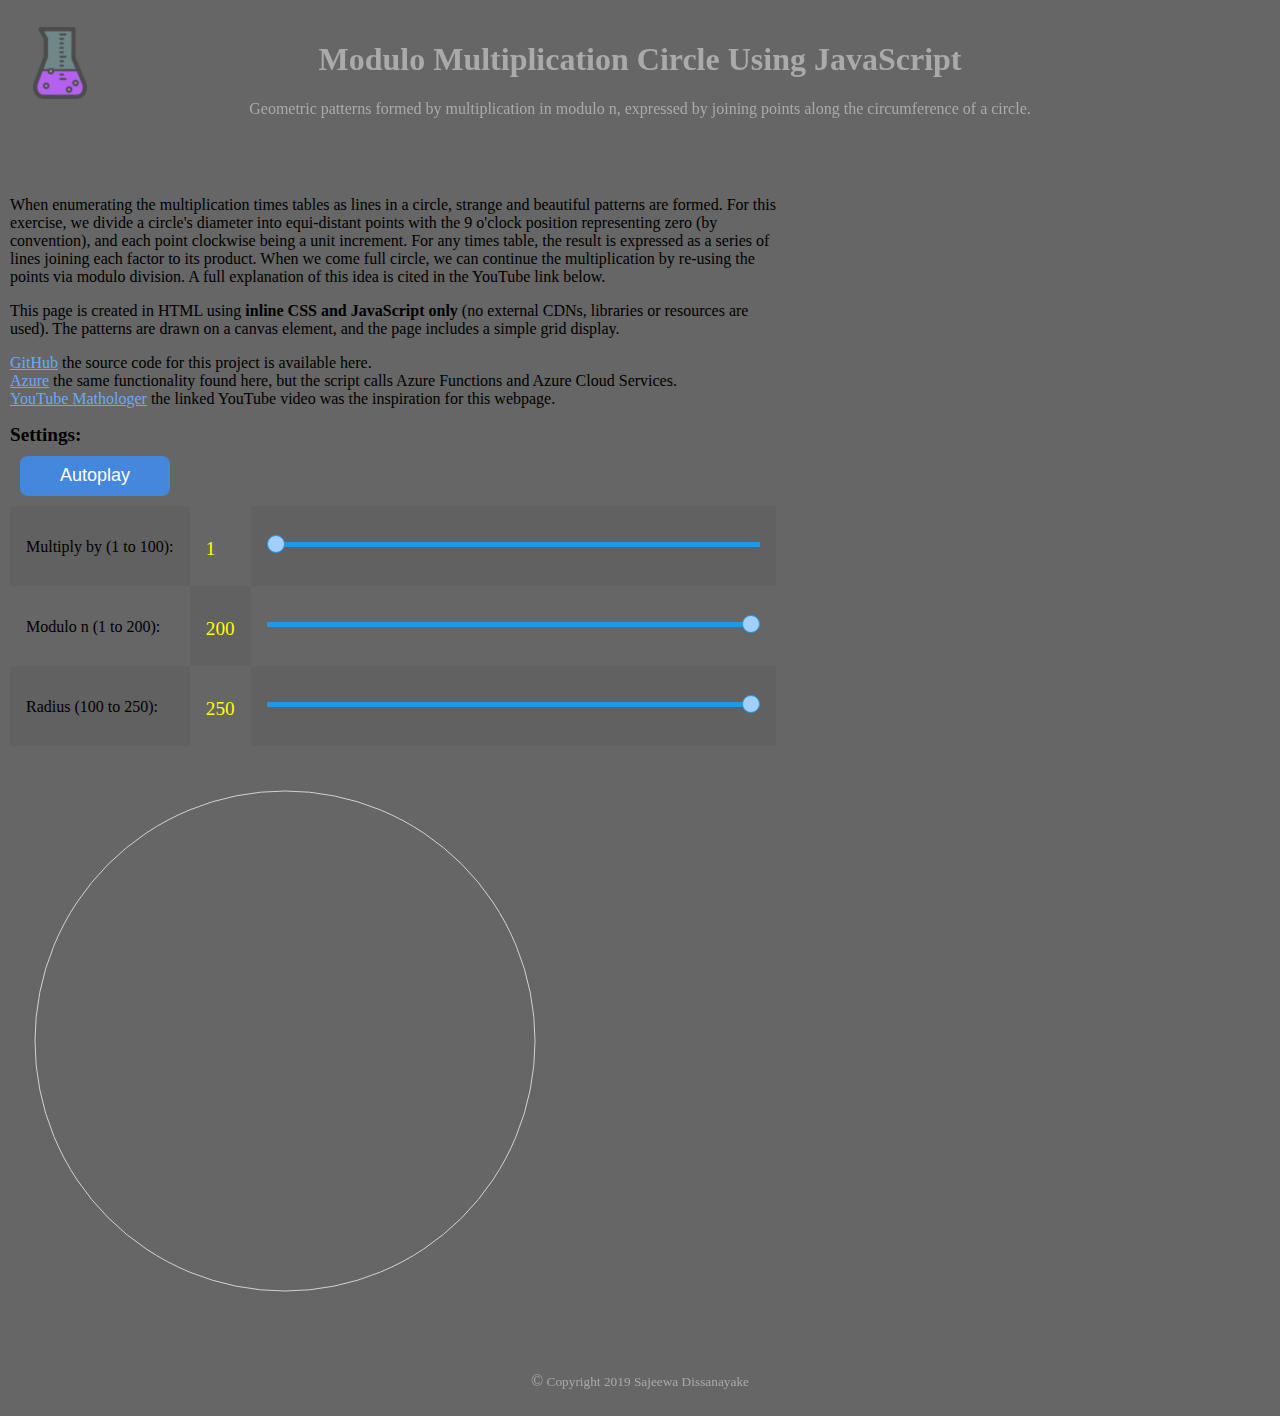
==== index.html @ 81cdbbca "working save" ====
﻿<!DOCTYPE html>
<html lang="en">
<head>
    <title>Modulo Multiplication Circle JS</title>
    <meta charset="utf-8">
    <meta name="viewport" content="width=device-width, initial-scale=1">
    <link rel="icon" href="favicon.ico" type="image/x-icon" />
    <link rel="shortcut icon" href="favicon.ico" type="image/x-icon" />

    <style>
        * {
            box-sizing:border-box;
        }

        body {
            margin: 0;
            background-color: #666666;
            background-image: url('logo.png');
            background-repeat: no-repeat;
            background-position: 2% 2%;
            background-size: auto auto;
        }

        .header {
            padding: 20px;
            text-align: center;
            color: #aaaaaa;
            width:100%;
        }

        .footer {
            padding: 10px;
            text-align: center;
            color: #aaaaaa;
            width:100%;
        }

        /* column styles */
        .column {
            float: left;
        }
            /* Left and right column */
            .column.side {
                width: 9%;
            }

            /* Middle columns */
            .column.middleleft {
                width: 48%;
                padding: 10px;
                max-width:800px;
                min-width:800px;
            }
            .column.middleright {
                width: 34%;
                padding: 10px;
                max-width: 550px;
            }

        /* Clear floats after the columns */
        .row:after {
            content: "";
            display: table;
            clear: both;
        }

        /* Responsive layout - makes the columns stack on top of each other instead of next to each other */
        @media screen and (max-width: 1600px) {
            .column.side, .column.middleleft, .column.middleright {
                width: 100%;
            }
        }

        /*remove background for small screens */
        @media screen and (max-width: 600px) {
            body{
                    background-image: url('');
            }
        }

        #controlgrid {
            display: grid;
            grid-template-columns: 5fr 1fr 15fr;
            grid-auto-rows: 80px;
            max-width: 800px;
        }

            #controlgrid > div { /*style for direct child div elements */
                background: #666666;
                padding: 1em;
            }

                #controlgrid > div:nth-child(odd) { /*every odd div will be darker */
                    background: #616161;
                    padding: 1em;
                }

        .blueButton {
            height: 40px;
            width: 150px;
            border-style: none;
            border-radius: 8px;
            background-color: #4488DD;
            color: white;
        }

            .blueButton:hover {
                background-color: #5599FF;
            }

            .blueButton:active {
                background-color: #77BBFF;
            }

        #toggleBut {
            font-size: large;
        }

        #testBut {
            height: 30px;
            width: 120px;
            margin: 10px;
        }

        .slidecontainer, .radiogroupcontainer {
            width: 550px;
            max-width: 525px;
            justify-content: flex-start;
        }

        .buttoncontainer, .radiocontainer {
            padding: 10px;
            padding-bottom: 10px;
            justify-content: flex-start;
        }

        .spanOutput {
            font-size: larger;
            color: yellow;
        }

        input[type=range] {
            height: 25px;
            -webkit-appearance: none;
            margin: 10px 0;
            width: 100%;
        }

            input[type=range]:focus {
                outline: none;
            }

            input[type=range]::-webkit-slider-runnable-track {
                width: 100%;
                height: 5px;
                cursor: pointer;
                box-shadow: 0px 0px 0px #000000;
                background: #2497E3;
                border-radius: 1px;
                border: 0px solid #000000;
            }

            input[type=range]::-webkit-slider-thumb {
                box-shadow: 0px 0px 0px #000000;
                border: 1px solid #2497E3;
                height: 18px;
                width: 18px;
                border-radius: 25px;
                background: #A1D0FF;
                cursor: pointer;
                -webkit-appearance: none;
                margin-top: -7px;
            }

            input[type=range]:focus::-webkit-slider-runnable-track {
                background: #2497E3;
            }

            input[type=range]::-ms-track {
                width: 100%;
                height: 5px;
                cursor: pointer;
                background: transparent;
                border-color: transparent;
                color: transparent;
            }

            input[type=range]::-ms-fill-lower {
                background: #2497E3;
                border: 0px solid #000000;
                border-radius: 2px;
                box-shadow: 0px 0px 0px #000000;
            }

            input[type=range]::-ms-fill-upper {
                background: #2497E3;
                border: 0px solid #000000;
                border-radius: 2px;
                box-shadow: 0px 0px 0px #000000;
            }

            input[type=range]::-ms-thumb {
                margin-top: 1px;
                box-shadow: 0px 0px 0px #000000;
                border: 1px solid #2497E3;
                height: 18px;
                width: 18px;
                border-radius: 25px;
                background: #A1D0FF;
                cursor: pointer;
            }

            input[type=range]:focus::-ms-fill-lower {
                background: #2497E3;
            }

            input[type=range]:focus::-ms-fill-upper {
                background: #2497E3;
            }

        .slider {
            background-color:inherit;
        }

        /* The radio button container */
        .radiocontainer {
            display: inline-block;
            position: relative;
            padding-left: 30px;
            padding-right: 30px;
            /*margin-bottom: 12px;*/
            cursor: pointer;
            font-size: 14px;
            -webkit-user-select: none;
            -moz-user-select: none;
            -ms-user-select: none;
            user-select: none;
        }

            /* Hide the browser's default radio button */
            .radiocontainer input {
                position: absolute;
                opacity: 0;
                cursor: pointer;
            }

        /* Create a custom radio button */
        .checkmark {
            position: absolute;
            top: 10px;
            left: 0;
            height: 25px;
            width: 25px;
            background-color: #585858;
            border-radius: 50%;
        }

        /* On mouse-over, add a lighter grey background color */
        .radiocontainer:hover input ~ .checkmark {
            background-color: #707070;
        }

        /* When the radio button is checked, add a blue background */
        .radiocontainer input:checked ~ .checkmark {
            background-color: #4488DD;
        }

        /* Create the indicator (the dot/circle - hidden when not checked) */
        .checkmark:after {
            content: "";
            position: absolute;
            display: none;
        }

        /* Show the indicator (dot/circle) when checked */
        .radiocontainer input:checked ~ .checkmark:after {
            display: block;
        }

        /* Style the indicator (dot/circle) */
        .radiocontainer .checkmark:after {
            top: 9px;
            left: 9px;
            width: 8px;
            height: 8px;
            border-radius: 50%;
            background: yellow;
        }

        a {
            color: #66AAFF;
        }

            a:hover {
                color: #dddddd;
            }

        .middleright p {
            float:right;
        }

        #statusmsg, #msg {
            float: right;
            /*padding-right: 20px;*/
        }

        .subheading{
            font-size:larger;
            font-weight:bold;
        }

    </style>
</head>
<body onLoad="JavaScript:setOnRefresh();">
    <form action="#" method="post">
        <div>
            <header class="header">
                <h1>Modulo Multiplication Circle Using JavaScript</h1>
                <p>Geometric patterns formed by multiplication in modulo n, expressed by joining points along the circumference of a circle.</p>
            </header>

            <div class="row">
                <div class="column side">
                    <p></p>
                </div>

                <div class="column middleleft">

                    <section id="textcontent">
                        <p>
                            When enumerating the multiplication times tables as lines in a circle, strange and beautiful patterns are formed.
                            For this exercise, we divide a circle's diameter into equi-distant points with the 9 o'clock position representing zero (by convention), and each point clockwise being a unit increment.
                            For any times table, the result is expressed as a series of lines joining each factor to its product. When we come full circle, we can continue the multiplication
                            by re-using the points via modulo division. A full explanation of this idea is cited in the YouTube link below.
                        </p>
                        <p>
                            This page is created in HTML using <strong>inline CSS and JavaScript only</strong> (no external CDNs, libraries or resources are used).
                            The patterns are drawn on a canvas element, and the page includes a simple grid display.
                        </p>
                        <p>
                            <span><a href="https://github.com/Sajeewa-Dissa/multiplication-tables-js" target="_blank">GitHub</a> the source code for this project is available here.</span><br />
                            <span><a href="https://sajeewa-dissa.github.io/multiplication-tables-json/index.html">Azure</a> the same functionality found here, but the script calls Azure Functions and Azure Cloud Services.</span><br />
                            <span><a href="https://www.youtube.com/watch?v=qhbuKbxJsk8" target="_blank">YouTube Mathologer</a> the linked YouTube video was the inspiration for this webpage.</span><br />
                        </p>
                        <div>
                            <span class="subheading">Settings:</span>
                        </div>
                    </section>
                    <div class="buttoncontainer">
                        <input type="button" id="toggleBut" class="blueButton" value="Autoplay" />
                    </div>
                    <div id="controlgrid">
                        <div>
                            <p>Multiply by (1 to 100):</p>
                        </div>
                        <div>
                            <p><output id="multiplierOut" class="spanOutput"></output></p>
                        </div>
                        <div class="slidecontainer">
                            <input type="range" min="1" max="100" value="1" class="slider" id="myRange1"> <!--initial value 1-->
                        </div>
                        <div>
                            <p>Modulo n (1 to 200):</p>
                        </div>
                        <div>
                            <p><output id="moduloOut" class="spanOutput"></output></p>
                        </div>
                        <div class="slidecontainer">
                            <input type="range" min="1" max="200" value="200" class="slider" id="myRange2"> <!--initial value 200-->
                        </div>
                        <div>
                            <p>Radius (100 to 250):</p>
                        </div>
                        <div>
                            <p><output id="radiusOut" class="spanOutput"></output></p>
                        </div>
                        <div class="slidecontainer">
                            <input type="range" min="100" max="250" value="250" class="slider" id="myRange3"> <!--initial value 250-->
                        </div>
                    </div>
                    <!--<p>
                        <span id="msg"></span>
                    </p>-->
                </div>

                <div class="column middleright">
                    <div>
                        <canvas id="canvas" width="550" height="550">Your browser doesn't support the canvas element</canvas>
                    </div>
                </div>

                <div class="column side">
                    <p></p>
                </div>
            </div>



            <footer class="footer">
                <p>&#169;<small> Copyright 2019 Sajeewa Dissanayake</small></p>
            </footer>
        </div>

        <script>
            //set DOM references for HTML elements
            //var counter = 0;
            //var statusmsg = document.getElementById("msg");
            var ctx = document.getElementById("canvas").getContext("2d");
            //var alpha = 1.0;                                              //transparency variable for canvas
            var slider1 = document.getElementById("myRange1");
            var slider2 = document.getElementById("myRange2");
            var slider3 = document.getElementById("myRange3");
            var output1 = document.getElementById("multiplierOut");
            var output2 = document.getElementById("moduloOut");
            var output3 = document.getElementById("radiusOut");

            //define circle centre, radius and other initial values
            var centreX = 275;
            var centreY = 275;
            var coords = [];
            var matrix = [];
            var multiple = 1;
            var cumulativeCoordsRPC = 0
            var cumulativeMatrixRPC = 0
            var prevModulo = 0;
            var prevRadius = 0;
            var prevMultiplier = 0;

            statusmsg.innerText = "";

            output1.innerText = slider1.value;
            output2.innerText = slider2.value;
            output3.innerText = slider3.value;

            var initialRadius = slider3.value;

            var toggleBut = document.getElementById("toggleBut");
            var intervalId;
            toggleBut.addEventListener("click", Start);

            slider1.oninput = function () {
                multiple = Number(this.value);       // save this global variable for autoplay restart.
                output1.innerText = this.value;
                drawResults();
            }

            slider2.oninput = function () {
                output2.innerText = this.value;
                drawResults();
            }

            slider3.oninput = function () {
                output3.innerText = this.value;
                drawResults();
            }

            //draw circle with initial values
            drawCircle(centreX, centreY, initialRadius);

            function drawCircle(x0, y0, radius) {
                ctx.lineWidth = "1";
                ctx.strokeStyle = "lightgrey";

                ctx.clearRect(0, 0, canvas.width, canvas.height);
                ctx.beginPath();
                ctx.arc(x0, y0, radius, 0, Math.PI * 2, true); // 2 Pi radians is a complete circle (note drawing arc starts from 3 o'clock position but this isn't an issue)
                ctx.stroke();
                ctx.closePath();
            }

            //reset slider and circle on page refresh
            function setOnRefresh() {
                resetControlsToStart();
            }

            function drawResults() {
                var multiplierVal = slider1.value;
                var moduloVal = slider2.value;
                var radiusVal = slider3.value;

                //check which methods don't have to be called.
                var mustCallCreateCoords = true;
                var mustCallCreateMatrix = true;

                if (radiusVal == prevRadius && moduloVal == prevModulo) {          // if these values are unchanged, the pattern circular coords are unchanged.
                    mustCallCreateCoords = false;
                }
                if (multiplierVal == prevMultiplier && moduloVal == prevModulo) {  // if these values are unchanged, the multiplication matrix is unchanged.
                    mustCallCreateMatrix = false;
                }

                //Call any required methods to prepare for drawing of patterns
                if (mustCallCreateCoords) {
                    createCoords(centreX, centreY, radiusVal, moduloVal);
                }

                if (mustCallCreateMatrix) {
                    createMatrix(multiplierVal, moduloVal);
                }

                //do drawing on canvas
                doDrawOnCanvas(radiusVal);

                //store current slider values as previous values ready for next time.
                prevRadius = radiusVal;
                prevModulo = moduloVal;
                prevMultiplier = multiplierVal;
            }

            function doDrawOnCanvas(radius) {           //we can call this function to draw circle with current global array settings etc.
                drawCircle(centreX, centreY, radius);
                drawPattern();
            }

            function createCoords(x0, y0, radius, modulo) {
                // coordinates will be calculated from the 9 0'clock position as being the start (so we move 180 degrees around the circle by reflecting each point about the centre)
                coords = [];                        // reset array to hold circular coordinates;
                for (var i = 0; i < modulo; i++) {
                    var x = Math.abs((x0 + radius * Math.cos(2 * Math.PI * i / modulo) - 2 * x0).toFixed(2)); //returns string x coord
                    var y = Math.abs((y0 + radius * Math.sin(2 * Math.PI * i / modulo) - 2 * y0).toFixed(2)); //returns string y coord
                    coords.push([x, y]);
                }
            }

            function createMatrix(multiplier, modulo) {
                matrix = [];                         // reset array to hold multiplication matrix matrix;
                for (var i = 0; i < modulo; i++) {
                    var result = (i * multiplier) % modulo;
                    matrix.push([i, result])
                }
            }

            function drawPattern() {
                ctx.lineWidth = "1";
                ctx.strokeStyle = "aquamarine";

                ctx.beginPath();
                for (var i = 0; i < matrix.length; i++) {
                    var startX = coords[matrix[i][0]][0];
                    var startY = coords[matrix[i][0]][1];
                    var endX = coords[matrix[i][1]][0];
                    var endY = coords[matrix[i][1]][1];

                    addLineSubPath(ctx, startX, startY, endX, endY);

                    function addLineSubPath(ctx, sX, sY, eX, eY) {
                        ctx.moveTo(sX, sY);
                        ctx.lineTo(eX, eY);
                        ctx.stroke();
                    }
                }
                ctx.closePath();
            }

            //TODO allow a fadeout animation effect where the pattern is removed
            //function fadeOut() {

            //    //make sure alpha is to 2 dp.
            //    //alpha = parseFloat(Math.round(alpha * 100) / 100).toFixed(2);
            //    counter += 1;
            //    statusmsg.innerHTML = counter.toString() + " " + alpha.toString();

            //    if (alpha <= 0) {
            //        statusmsg.innerHTML += "returned";
            //        return;
            //    }

            //    requestAnimationFrame(fadeOut);   //call this function recursively to animate the fadeout!!
            //    ctx.globalAlpha = alpha;
            //    doDrawOnCanvas(250);
            //    alpha += -0.01;
            //}

            function playMultiplierSlider() {
                //if at end of autoplay range, reset slider and stop.
                if (multiple >= 100) {
                    multiple = 0; // we need to set this to zero rather than one as it will be incremented within this method anyway.
                    Stop();
                }

                multiple += 1;

                slider1.value = multiple;
                output1.innerText = multiple;
                drawResults();

                if (multiple == 100) {  /*check again if we have reached the end of autoplay.*/
                    Stop();
                }
            }

            function resetControlsToStart() {
                multiple = 1;
                slider1.value = multiple;
                output1.innerText = multiple;
                output2.innerText = slider2.value;
                output3.innerText = slider3.value;
                var radius = output3.innerText;
                drawCircle(centreX, centreY, radius); //draw an empty circle only.  //todo fade out circle drawing instead (or display 100 for a while)!!
                //fadeOut();
            }

            function Start() {
                intervalId = setInterval(playMultiplierSlider, 500); //call this method every 500 ms.
                toggleBut.removeEventListener("click", Start);
                toggleBut.addEventListener("click", Stop);
                toggleBut.value = "Stop";
            }

            function Stop() {
                if (multiple > 99) {                         //if end of range has been reached, reset slider etc.;
                    resetControlsToStart(); 
                }
                clearInterval(intervalId);
                toggleBut.removeEventListener("click", Stop);
                toggleBut.addEventListener("click", Start);
                toggleBut.value = "Autoplay";
            }

        </script>
    </form>
</body>
</html>
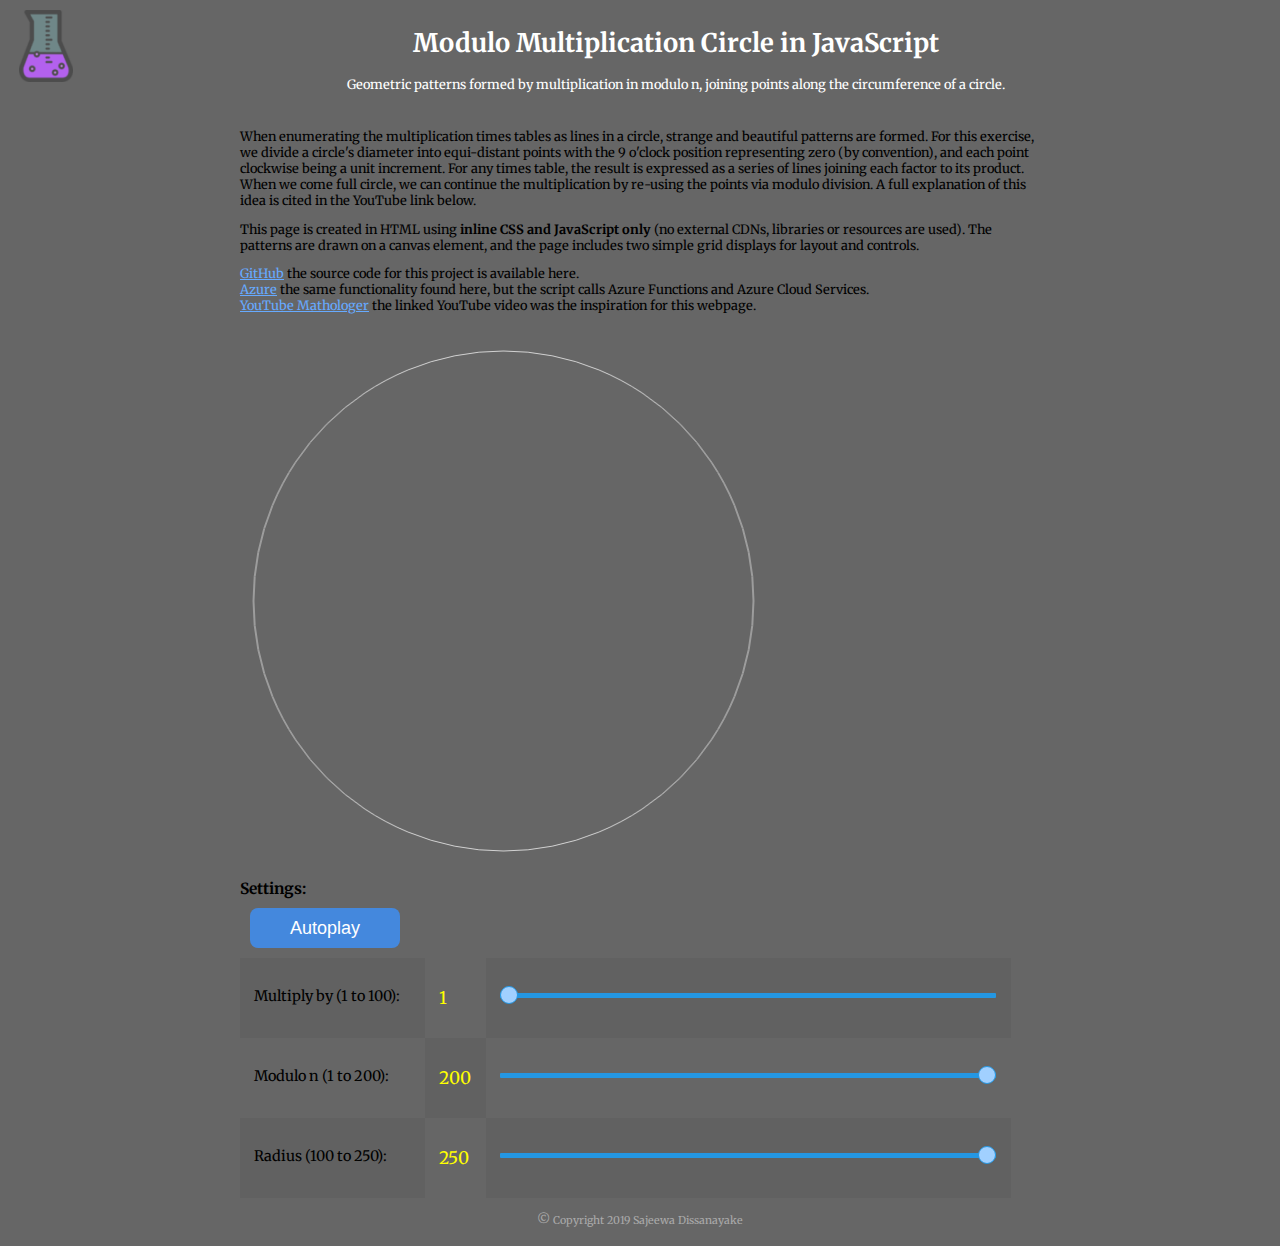
==== commit cedfc893: "tidy up sub-header" ====
--- a/index.html
+++ b/index.html
@@ -1,409 +1,89 @@
-﻿<!DOCTYPE html>
+<!DOCTYPE html>
 <html lang="en">
 <head>
     <title>Modulo Multiplication Circle JS</title>
-    <meta charset="utf-8">
-    <meta name="viewport" content="width=device-width, initial-scale=1">
+    <meta charset="UTF-8">
+    <meta name="viewport" content="width=device-width, initial-scale=1.0">
+    <meta http-equiv="X-UA-Compatible" content="ie=edge">
     <link rel="icon" href="favicon.ico" type="image/x-icon" />
     <link rel="shortcut icon" href="favicon.ico" type="image/x-icon" />
-
-    <style>
-        * {
-            box-sizing:border-box;
-        }
-
-        body {
-            margin: 0;
-            background-color: #666666;
-            background-image: url('logo.png');
-            background-repeat: no-repeat;
-            background-position: 2% 2%;
-            background-size: auto auto;
-        }
-
-        .header {
-            padding: 20px;
-            text-align: center;
-            color: #aaaaaa;
-            width:100%;
-        }
-
-        .footer {
-            padding: 10px;
-            text-align: center;
-            color: #aaaaaa;
-            width:100%;
-        }
-
-        /* column styles */
-        .column {
-            float: left;
-        }
-            /* Left and right column */
-            .column.side {
-                width: 9%;
-            }
-
-            /* Middle columns */
-            .column.middleleft {
-                width: 48%;
-                padding: 10px;
-                max-width:800px;
-                min-width:800px;
-            }
-            .column.middleright {
-                width: 34%;
-                padding: 10px;
-                max-width: 550px;
-            }
-
-        /* Clear floats after the columns */
-        .row:after {
-            content: "";
-            display: table;
-            clear: both;
-        }
-
-        /* Responsive layout - makes the columns stack on top of each other instead of next to each other */
-        @media screen and (max-width: 1600px) {
-            .column.side, .column.middleleft, .column.middleright {
-                width: 100%;
-            }
-        }
-
-        /*remove background for small screens */
-        @media screen and (max-width: 600px) {
-            body{
-                    background-image: url('');
-            }
-        }
-
-        #controlgrid {
-            display: grid;
-            grid-template-columns: 5fr 1fr 15fr;
-            grid-auto-rows: 80px;
-            max-width: 800px;
-        }
-
-            #controlgrid > div { /*style for direct child div elements */
-                background: #666666;
-                padding: 1em;
-            }
-
-                #controlgrid > div:nth-child(odd) { /*every odd div will be darker */
-                    background: #616161;
-                    padding: 1em;
-                }
-
-        .blueButton {
-            height: 40px;
-            width: 150px;
-            border-style: none;
-            border-radius: 8px;
-            background-color: #4488DD;
-            color: white;
-        }
-
-            .blueButton:hover {
-                background-color: #5599FF;
-            }
-
-            .blueButton:active {
-                background-color: #77BBFF;
-            }
-
-        #toggleBut {
-            font-size: large;
-        }
-
-        #testBut {
-            height: 30px;
-            width: 120px;
-            margin: 10px;
-        }
-
-        .slidecontainer, .radiogroupcontainer {
-            width: 550px;
-            max-width: 525px;
-            justify-content: flex-start;
-        }
-
-        .buttoncontainer, .radiocontainer {
-            padding: 10px;
-            padding-bottom: 10px;
-            justify-content: flex-start;
-        }
-
-        .spanOutput {
-            font-size: larger;
-            color: yellow;
-        }
-
-        input[type=range] {
-            height: 25px;
-            -webkit-appearance: none;
-            margin: 10px 0;
-            width: 100%;
-        }
-
-            input[type=range]:focus {
-                outline: none;
-            }
-
-            input[type=range]::-webkit-slider-runnable-track {
-                width: 100%;
-                height: 5px;
-                cursor: pointer;
-                box-shadow: 0px 0px 0px #000000;
-                background: #2497E3;
-                border-radius: 1px;
-                border: 0px solid #000000;
-            }
-
-            input[type=range]::-webkit-slider-thumb {
-                box-shadow: 0px 0px 0px #000000;
-                border: 1px solid #2497E3;
-                height: 18px;
-                width: 18px;
-                border-radius: 25px;
-                background: #A1D0FF;
-                cursor: pointer;
-                -webkit-appearance: none;
-                margin-top: -7px;
-            }
-
-            input[type=range]:focus::-webkit-slider-runnable-track {
-                background: #2497E3;
-            }
-
-            input[type=range]::-ms-track {
-                width: 100%;
-                height: 5px;
-                cursor: pointer;
-                background: transparent;
-                border-color: transparent;
-                color: transparent;
-            }
-
-            input[type=range]::-ms-fill-lower {
-                background: #2497E3;
-                border: 0px solid #000000;
-                border-radius: 2px;
-                box-shadow: 0px 0px 0px #000000;
-            }
-
-            input[type=range]::-ms-fill-upper {
-                background: #2497E3;
-                border: 0px solid #000000;
-                border-radius: 2px;
-                box-shadow: 0px 0px 0px #000000;
-            }
-
-            input[type=range]::-ms-thumb {
-                margin-top: 1px;
-                box-shadow: 0px 0px 0px #000000;
-                border: 1px solid #2497E3;
-                height: 18px;
-                width: 18px;
-                border-radius: 25px;
-                background: #A1D0FF;
-                cursor: pointer;
-            }
-
-            input[type=range]:focus::-ms-fill-lower {
-                background: #2497E3;
-            }
-
-            input[type=range]:focus::-ms-fill-upper {
-                background: #2497E3;
-            }
-
-        .slider {
-            background-color:inherit;
-        }
-
-        /* The radio button container */
-        .radiocontainer {
-            display: inline-block;
-            position: relative;
-            padding-left: 30px;
-            padding-right: 30px;
-            /*margin-bottom: 12px;*/
-            cursor: pointer;
-            font-size: 14px;
-            -webkit-user-select: none;
-            -moz-user-select: none;
-            -ms-user-select: none;
-            user-select: none;
-        }
-
-            /* Hide the browser's default radio button */
-            .radiocontainer input {
-                position: absolute;
-                opacity: 0;
-                cursor: pointer;
-            }
-
-        /* Create a custom radio button */
-        .checkmark {
-            position: absolute;
-            top: 10px;
-            left: 0;
-            height: 25px;
-            width: 25px;
-            background-color: #585858;
-            border-radius: 50%;
-        }
-
-        /* On mouse-over, add a lighter grey background color */
-        .radiocontainer:hover input ~ .checkmark {
-            background-color: #707070;
-        }
-
-        /* When the radio button is checked, add a blue background */
-        .radiocontainer input:checked ~ .checkmark {
-            background-color: #4488DD;
-        }
-
-        /* Create the indicator (the dot/circle - hidden when not checked) */
-        .checkmark:after {
-            content: "";
-            position: absolute;
-            display: none;
-        }
-
-        /* Show the indicator (dot/circle) when checked */
-        .radiocontainer input:checked ~ .checkmark:after {
-            display: block;
-        }
-
-        /* Style the indicator (dot/circle) */
-        .radiocontainer .checkmark:after {
-            top: 9px;
-            left: 9px;
-            width: 8px;
-            height: 8px;
-            border-radius: 50%;
-            background: yellow;
-        }
-
-        a {
-            color: #66AAFF;
-        }
-
-            a:hover {
-                color: #dddddd;
-            }
-
-        .middleright p {
-            float:right;
-        }
-
-        #statusmsg, #msg {
-            float: right;
-            /*padding-right: 20px;*/
-        }
-
-        .subheading{
-            font-size:larger;
-            font-weight:bold;
-        }
-
-    </style>
+    <link rel="stylesheet" href="site.css" />
 </head>
 <body onLoad="JavaScript:setOnRefresh();">
     <form action="#" method="post">
-        <div>
-            <header class="header">
-                <h1>Modulo Multiplication Circle Using JavaScript</h1>
-                <p>Geometric patterns formed by multiplication in modulo n, expressed by joining points along the circumference of a circle.</p>
-            </header>
-
-            <div class="row">
-                <div class="column side">
-                    <p></p>
+    <div id="page-container">
+        <header class="header">
+            <img src="logo.png" alt="lab logo" class="logo">
+            <h1>Modulo Multiplication Circle in JavaScript</h1>
+            <p>Geometric patterns formed by multiplication in modulo n, joining points along the circumference of a circle.</p>
+        </header>
+        <div class="wrapper">
+            <div class="intro">
+                <section id="textcontent">
+                    <p class="firstpara">
+                        When enumerating the multiplication times tables as lines in a circle, strange and beautiful patterns are formed.
+                        For this exercise, we divide a circle's diameter into equi-distant points with the 9 o'clock position representing zero (by convention), and each point clockwise being a unit increment.
+                        For any times table, the result is expressed as a series of lines joining each factor to its product. When we come full circle, we can continue the multiplication
+                        by re-using the points via modulo division. A full explanation of this idea is cited in the YouTube link below.
+                    </p>
+                    <p>
+                        This page is created in HTML using <strong>inline CSS and JavaScript only</strong> (no external CDNs, libraries or resources are used).
+                        The patterns are drawn on a canvas element, and the page includes two simple grid displays for layout and controls.
+                    </p>
+                    <p class="lastpara">
+                        <span><a href="https://github.com/Sajeewa-Dissa/multiplication-tables-js" target="_blank">GitHub</a> the source code for this project is available here.</span><br />
+                        <span><a href="https://sajeewa-dissa.github.io/multiplication-tables-azure/index.html">Azure</a> the same functionality found here, but the script calls Azure Functions and Azure Cloud Services.</span><br />
+                        <span><a href="https://www.youtube.com/watch?v=qhbuKbxJsk8" target="_blank">YouTube Mathologer</a> the linked YouTube video was the inspiration for this webpage.</span><br />
+                    </p>
+                </section>
+            </div>
+            <div class="canvaswrap">
+                    <canvas id="canvas" width="550" height="550">Your browser doesn't support the canvas element</canvas>
+            </div>
+            <div class="controls">
+                <div>
+                    <label class="subheading">Settings:</label>
                 </div>
-
-                <div class="column middleleft">
-
-                    <section id="textcontent">
-                        <p>
-                            When enumerating the multiplication times tables as lines in a circle, strange and beautiful patterns are formed.
-                            For this exercise, we divide a circle's diameter into equi-distant points with the 9 o'clock position representing zero (by convention), and each point clockwise being a unit increment.
-                            For any times table, the result is expressed as a series of lines joining each factor to its product. When we come full circle, we can continue the multiplication
-                            by re-using the points via modulo division. A full explanation of this idea is cited in the YouTube link below.
-                        </p>
-                        <p>
-                            This page is created in HTML using <strong>inline CSS and JavaScript only</strong> (no external CDNs, libraries or resources are used).
-                            The patterns are drawn on a canvas element, and the page includes a simple grid display.
-                        </p>
-                        <p>
-                            <span><a href="https://github.com/Sajeewa-Dissa/multiplication-tables-js" target="_blank">GitHub</a> the source code for this project is available here.</span><br />
-                            <span><a href="https://sajeewa-dissa.github.io/multiplication-tables-json/index.html">Azure</a> the same functionality found here, but the script calls Azure Functions and Azure Cloud Services.</span><br />
-                            <span><a href="https://www.youtube.com/watch?v=qhbuKbxJsk8" target="_blank">YouTube Mathologer</a> the linked YouTube video was the inspiration for this webpage.</span><br />
-                        </p>
-                        <div>
-                            <span class="subheading">Settings:</span>
-                        </div>
-                    </section>
-                    <div class="buttoncontainer">
-                        <input type="button" id="toggleBut" class="blueButton" value="Autoplay" />
-                    </div>
-                    <div id="controlgrid">
-                        <div>
-                            <p>Multiply by (1 to 100):</p>
-                        </div>
-                        <div>
-                            <p><output id="multiplierOut" class="spanOutput"></output></p>
-                        </div>
-                        <div class="slidecontainer">
-                            <input type="range" min="1" max="100" value="1" class="slider" id="myRange1"> <!--initial value 1-->
-                        </div>
-                        <div>
-                            <p>Modulo n (1 to 200):</p>
-                        </div>
-                        <div>
-                            <p><output id="moduloOut" class="spanOutput"></output></p>
-                        </div>
-                        <div class="slidecontainer">
-                            <input type="range" min="1" max="200" value="200" class="slider" id="myRange2"> <!--initial value 200-->
-                        </div>
-                        <div>
-                            <p>Radius (100 to 250):</p>
-                        </div>
-                        <div>
-                            <p><output id="radiusOut" class="spanOutput"></output></p>
-                        </div>
-                        <div class="slidecontainer">
-                            <input type="range" min="100" max="250" value="250" class="slider" id="myRange3"> <!--initial value 250-->
-                        </div>
-                    </div>
-                    <!--<p>
-                        <span id="msg"></span>
-                    </p>-->
+                <div class="buttoncontainer">
+                    <input type="button" id="toggleBut" class="blueButton" value="Autoplay" />
                 </div>
-
-                <div class="column middleright">
-                    <div>
-                        <canvas id="canvas" width="550" height="550">Your browser doesn't support the canvas element</canvas>
-                    </div>
-                </div>
-
-                <div class="column side">
-                    <p></p>
+                <div id="controlgrid">
+                    <div>
+                        <p>Multiply by (1 to 100):</p>
+                    </div>
+                    <div>
+                        <p><output id="multiplierOut" class="spanOutput"></output></p>
+                    </div>
+                    <div class="slidecontainer">
+                        <input type="range" min="1" max="100" value="1" class="slider" id="myRange1"> <!--initial value 1-->
+                    </div>
+                    <div>
+                        <p>Modulo n (1 to 200):</p>
+                    </div>
+                    <div>
+                        <p><output id="moduloOut" class="spanOutput"></output></p>
+                    </div>
+                    <div class="slidecontainer">
+                        <input type="range" min="1" max="200" value="200" class="slider" id="myRange2"> <!--initial value 200-->
+                    </div>
+                    <div>
+                        <p>Radius (100 to 250):</p>
+                    </div>
+                    <div>
+                        <p><output id="radiusOut" class="spanOutput"></output></p>
+                    </div>
+                    <div class="slidecontainer">
+                        <input type="range" min="100" max="250" value="250" class="slider" id="myRange3"> <!--initial value 250-->
+                    </div>
                 </div>
             </div>
-
-
-
-            <footer class="footer">
-                <p>&#169;<small> Copyright 2019 Sajeewa Dissanayake</small></p>
-            </footer>
+        </div>
+        <div class="footer">
+            <p>&#169;<small> Copyright 2019 Sajeewa Dissanayake</small></p>
         </div>
 
         <script>
             //set DOM references for HTML elements
-            //var counter = 0;
             //var statusmsg = document.getElementById("msg");
             var ctx = document.getElementById("canvas").getContext("2d");
             //var alpha = 1.0;                                              //transparency variable for canvas
@@ -415,8 +95,8 @@
             var output3 = document.getElementById("radiusOut");
 
             //define circle centre, radius and other initial values
-            var centreX = 275;
-            var centreY = 275;
+            const centreX = 275;
+            const centreY = 275;
             var coords = [];
             var matrix = [];
             var multiple = 1;
@@ -426,8 +106,6 @@
             var prevRadius = 0;
             var prevMultiplier = 0;
 
-            statusmsg.innerText = "";
-
             output1.innerText = slider1.value;
             output2.innerText = slider2.value;
             output3.innerText = slider3.value;
@@ -438,26 +116,18 @@
             var intervalId;
             toggleBut.addEventListener("click", Start);
 
-            slider1.oninput = function () {
-                multiple = Number(this.value);       // save this global variable for autoplay restart.
-                output1.innerText = this.value;
-                drawResults();
-            }
-
-            slider2.oninput = function () {
-                output2.innerText = this.value;
-                drawResults();
-            }
-
-            slider3.oninput = function () {
-                output3.innerText = this.value;
-                drawResults();
-            }
+            // event handlers for sliders.
+            slider1.oninput = function () { handleSliderUpdate(this, output1); }
+            slider2.oninput = function () { handleSliderUpdate(this, output2); }
+            slider3.oninput = function () { handleSliderUpdate(this, output3); }
+            slider1.onchange = function () { handleSliderUpdate(this, output1); }
+            slider2.onchange = function () { handleSliderUpdate(this, output2); }
+            slider3.onchange = function () { handleSliderUpdate(this, output3); }
 
             //draw circle with initial values
-            drawCircle(centreX, centreY, initialRadius);
-
-            function drawCircle(x0, y0, radius) {
+            drawHollowCircle(centreX, centreY, initialRadius);  // this is the entry point for our code. All other code is triggered by user event handlers.
+
+            function drawHollowCircle(x0, y0, radius) {
                 ctx.lineWidth = "1";
                 ctx.strokeStyle = "lightgrey";
 
@@ -473,6 +143,28 @@
                 resetControlsToStart();
             }
 
+            function resetControlsToStart() {
+                toggleBut.removeEventListener("click", Stop);
+                toggleBut.addEventListener("click", Start);
+                toggleBut.value = "Autoplay";
+                multiple = 1;
+                slider1.value = multiple;
+                output1.innerText = multiple;
+                output2.innerText = slider2.value;
+                output3.innerText = slider3.value;
+                var radius = output3.innerText;
+                drawHollowCircle(centreX, centreY, radius); //draw an empty circle only.  //todo fade out circle drawing instead (or display 100 for a while)!!
+                //fadeOut();
+            }
+
+            function handleSliderUpdate(slider, control) {
+                if (slider.id == "myRange1") {             // if multiplier is being changed
+                    multiple = Number(slider.value);       // save this global variable for autoplay restart.
+                }
+                control.innerText = slider.value;
+                drawResults();
+            }
+
             function drawResults() {
                 var multiplierVal = slider1.value;
                 var moduloVal = slider2.value;
@@ -498,17 +190,19 @@
                     createMatrix(multiplierVal, moduloVal);
                 }
 
-                //do drawing on canvas
-                doDrawOnCanvas(radiusVal);
-
-                //store current slider values as previous values ready for next time.
-                prevRadius = radiusVal;
-                prevModulo = moduloVal;
-                prevMultiplier = multiplierVal;
+                if (mustCallCreateCoords || mustCallCreateMatrix) {
+                    //do drawing on canvas
+                    doDrawOnCanvas(radiusVal);
+
+                    //store current slider values as previous values ready for next time.
+                    prevRadius = radiusVal;
+                    prevModulo = moduloVal;
+                    prevMultiplier = multiplierVal;
+                }
             }
 
             function doDrawOnCanvas(radius) {           //we can call this function to draw circle with current global array settings etc.
-                drawCircle(centreX, centreY, radius);
+                drawHollowCircle(centreX, centreY, radius);
                 drawPattern();
             }
 
@@ -572,14 +266,13 @@
             //}
 
             function playMultiplierSlider() {
-                //if at end of autoplay range, reset slider and stop.
+                //if at end of autoplay range, stop (will reset slider).
                 if (multiple >= 100) {
-                    multiple = 0; // we need to set this to zero rather than one as it will be incremented within this method anyway.
                     Stop();
+                    return;
                 }
 
                 multiple += 1;
-
                 slider1.value = multiple;
                 output1.innerText = multiple;
                 drawResults();
@@ -589,35 +282,28 @@
                 }
             }
 
-            function resetControlsToStart() {
-                multiple = 1;
-                slider1.value = multiple;
-                output1.innerText = multiple;
-                output2.innerText = slider2.value;
-                output3.innerText = slider3.value;
-                var radius = output3.innerText;
-                drawCircle(centreX, centreY, radius); //draw an empty circle only.  //todo fade out circle drawing instead (or display 100 for a while)!!
-                //fadeOut();
-            }
-
             function Start() {
-                intervalId = setInterval(playMultiplierSlider, 500); //call this method every 500 ms.
+                intervalId = setInterval(playMultiplierSlider, 750); //call this method every 750 ms.
                 toggleBut.removeEventListener("click", Start);
                 toggleBut.addEventListener("click", Stop);
                 toggleBut.value = "Stop";
             }
 
             function Stop() {
-                if (multiple > 99) {                         //if end of range has been reached, reset slider etc.;
-                    resetControlsToStart(); 
-                }
                 clearInterval(intervalId);
+
+                if (multiple > 99) {        //if end of range has been reached, reset slider etc.
+                    setTimeout(function () { resetControlsToStart(); }, 1000)
+                    return;
+                }
+
                 toggleBut.removeEventListener("click", Stop);
                 toggleBut.addEventListener("click", Start);
                 toggleBut.value = "Autoplay";
             }
 
         </script>
+    </div>
     </form>
 </body>
 </html>
--- a/site.css
+++ b/site.css
@@ -0,0 +1,391 @@
+@import url("https://fonts.googleapis.com/css?family=Merriweather:300,900|Six+Caps");
+
+*, *::before, *::after {box-sizing: border-box;}
+
+body {
+    margin: 0;
+    padding: 0;
+    font-family: "Merriweather", serif;
+    font-size: 0.8rem;
+    background-color: #666666;
+    background-repeat: no-repeat;
+    background-position: 2% 2%;
+    background-size: auto auto;
+    max-width: 100%;
+    height: auto;
+}
+
+#page-container {
+    position: relative;
+    min-height: 100vh;
+  }
+
+.header {
+    justify-content: center;
+    align-items: center;
+    text-align: center;
+    padding: 10px;
+    color: #aaaaaa;
+    width:100%;
+}
+    .header > h1, .header > p{
+        color: white;
+    }
+
+    div.wrapper {
+        padding-bottom: 3rem;    /* Footer height */
+      }
+
+.footer {
+    /* padding: 10px; */
+    text-align: center;
+
+    position: absolute;
+    bottom: 0;
+    height: 3rem;            /* Footer height */
+
+    color: #aaaaaa;
+    width:100%;
+}
+
+/* #region controls */
+
+#controlgrid {
+    display: grid;
+    grid-template-columns: 5fr 1fr 15fr;
+    grid-auto-rows: 80px;
+    max-width: 800px;
+    font-size: 0.9rem;
+    color: black;
+}
+
+    #controlgrid > div { /*style for direct child div elements */
+        background: #666666;
+        padding: 1em;
+    }
+
+        #controlgrid > div:nth-child(odd) { /*every odd div will be darker */
+            background: #616161;
+            padding: 1em;
+        }
+
+.blueButton {
+    height: 40px;
+    width: 150px;
+    border-style: none;
+    border-radius: 8px;
+    background-color: #4488DD;
+    color: white;
+}
+
+    .blueButton:hover {
+        background-color: #5599FF;
+    }
+
+    .blueButton:active {
+        background-color: #77BBFF;
+    }
+
+#toggleBut {
+    font-size: large;
+}
+
+
+.slidecontainer, .radiogroupcontainer {
+    width: 550px;
+    max-width: 525px;
+    justify-content: flex-start;
+}
+
+.buttoncontainer, .radiocontainer {
+    padding: 10px;
+    padding-bottom: 10px;
+    justify-content: flex-start;
+}
+
+.spanOutput {
+    font-size: larger;
+    color: yellow;
+}
+
+input[type=range] {
+    height: 25px;
+    -webkit-appearance: none;
+    margin: 10px 0;
+    width: 100%;
+}
+
+    input[type=range]:focus {
+        outline: none;
+    }
+
+    input[type=range]::-webkit-slider-runnable-track {
+        width: 100%;
+        height: 5px;
+        cursor: pointer;
+        box-shadow: 0px 0px 0px #000000;
+        background: #2497E3;
+        border-radius: 1px;
+        border: 0px solid #000000;
+    }
+
+    input[type=range]::-webkit-slider-thumb {
+        box-shadow: 0px 0px 0px #000000;
+        border: 1px solid #2497E3;
+        height: 18px;
+        width: 18px;
+        border-radius: 25px;
+        background: #A1D0FF;
+        cursor: pointer;
+        -webkit-appearance: none;
+        margin-top: -7px;
+    }
+
+    input[type=range]:focus::-webkit-slider-runnable-track {
+        background: #2497E3;
+    }
+
+    input[type=range]::-ms-track {
+        width: 100%;
+        height: 5px;
+        cursor: pointer;
+        background: transparent;
+        border-color: transparent;
+        color: transparent;
+    }
+
+    input[type=range]::-ms-fill-lower {
+        background: #2497E3;
+        border: 0px solid #000000;
+        border-radius: 2px;
+        box-shadow: 0px 0px 0px #000000;
+    }
+
+    input[type=range]::-ms-fill-upper {
+        background: #2497E3;
+        border: 0px solid #000000;
+        border-radius: 2px;
+        box-shadow: 0px 0px 0px #000000;
+    }
+
+    input[type=range]::-ms-thumb {
+        margin-top: 1px;
+        box-shadow: 0px 0px 0px #000000;
+        border: 1px solid #2497E3;
+        height: 18px;
+        width: 18px;
+        border-radius: 25px;
+        background: #A1D0FF;
+        cursor: pointer;
+    }
+
+    input[type=range]:focus::-ms-fill-lower {
+        background: #2497E3;
+    }
+
+    input[type=range]:focus::-ms-fill-upper {
+        background: #2497E3;
+    }
+
+    .slider {
+        background-color:inherit;
+    }
+
+    /* The radio button container */
+    .radiocontainer {
+        display: inline-block;
+        position: relative;
+        padding-left: 30px;
+        padding-right: 30px;
+        /*margin-bottom: 12px;*/
+        cursor: pointer;
+        font-size: 14px;
+        -webkit-user-select: none;
+        -moz-user-select: none;
+        -ms-user-select: none;
+        user-select: none;
+    }
+
+        /* Hide the browser's default radio button */
+        .radiocontainer input {
+            position: absolute;
+            opacity: 0;
+            cursor: pointer;
+        }
+
+    /* Create a custom radio button */
+    .checkmark {
+        position: absolute;
+        top: 10px;
+        left: 0;
+        height: 25px;
+        width: 25px;
+        background-color: #585858;
+        border-radius: 50%;
+    }
+
+    /* On mouse-over, add a lighter grey background color */
+    .radiocontainer:hover input ~ .checkmark {
+        background-color: #707070;
+    }
+
+    /* When the radio button is checked, add a blue background */
+    .radiocontainer input:checked ~ .checkmark {
+        background-color: #4488DD;
+    }
+
+    /* Create the indicator (the dot/circle - hidden when not checked) */
+    .checkmark:after {
+        content: "";
+        position: absolute;
+        display: none;
+    }
+
+    /* Show the indicator (dot/circle) when checked */
+    .radiocontainer input:checked ~ .checkmark:after {
+        display: block;
+    }
+
+    /* Style the indicator (dot/circle) */
+    .radiocontainer .checkmark:after {
+        top: 9px;
+        left: 9px;
+        width: 8px;
+        height: 8px;
+        border-radius: 50%;
+        background: yellow;
+    }
+
+    a {
+        color: #66AAFF;
+    }
+
+        a:hover {
+            color: #dddddd;
+        }
+
+    #statusmsg, #msg {
+        float: right;
+        /*padding-right: 20px;*/
+    }
+
+    .subheading{
+        font-size:larger;
+        font-weight:bold;
+    }
+
+    .logo{
+        float:left;
+    }
+
+/* #endregion */
+
+    div.intro{
+        min-width: 800px;
+        max-width: 800px;
+    }
+
+
+    div.canvaswrap{
+        max-width: 550px;
+    }
+
+    div.controls{
+        max-width: 800px;
+    }
+
+
+
+/* Extra Small Devices, Phones */ 
+/* @media only screen and (min-width : 480px) {
+} */
+    
+/* Small Devices, Tablets */
+/* @media only screen and (min-width : 768px) {
+} */
+
+
+    
+/* Medium Devices, Desktops */
+@media only screen and (min-width : 1360px) {
+    
+    .wrapper {
+        display: grid;
+        grid-template-columns: 550px auto;
+        grid-gap: 10px;
+        justify-content: center;
+        align-items: center;
+        padding: 10px 0,}
+    
+        .wrapper > .intro {
+                grid-column: 2;
+                grid-row: 1;
+            }
+
+        .wrapper > .canvaswrap {
+            grid-column: 1;
+            grid-row: 1/3;
+        }
+
+        .wrapper > .controls {
+            grid-column: 2;
+            grid-row: 2;
+          }
+}
+    
+/* Large Devices, Wide Screens */
+/* @media only screen and (min-width : 1200px) {
+} */
+@media only screen and (max-width: 1359px) 
+{
+    div.intro{
+        min-width: 800px;
+        position: relative;
+        left: 50%;
+        transform: translateX(-50%);
+    }
+
+    div.controls{
+        position: relative;
+        left: 50%;
+        transform: translateX(-50%);
+    }
+
+    div.canvaswrap{
+        position: relative;
+        left: 20%;
+        transform: translate(-5%);
+    }
+}
+
+
+@media only screen and (max-width: 850px) 
+{
+    .header, .footer{
+        min-width: 800px;
+        max-width: 800px;
+    }
+
+    div.intro{
+        /* min-width: 800px; */
+        padding-left: 1rem;
+        left: 0;
+        transform: translateX(0);
+    }
+
+    p.firstpara{
+        margin-top:0;
+    }
+
+    p.lastpara{
+        margin-bottom:0;
+    }
+
+    div.canvaswrap{
+        position: relative;
+        padding-left: 1rem;
+        left: 0;
+        transform: translateX(0);
+    }
+}
+
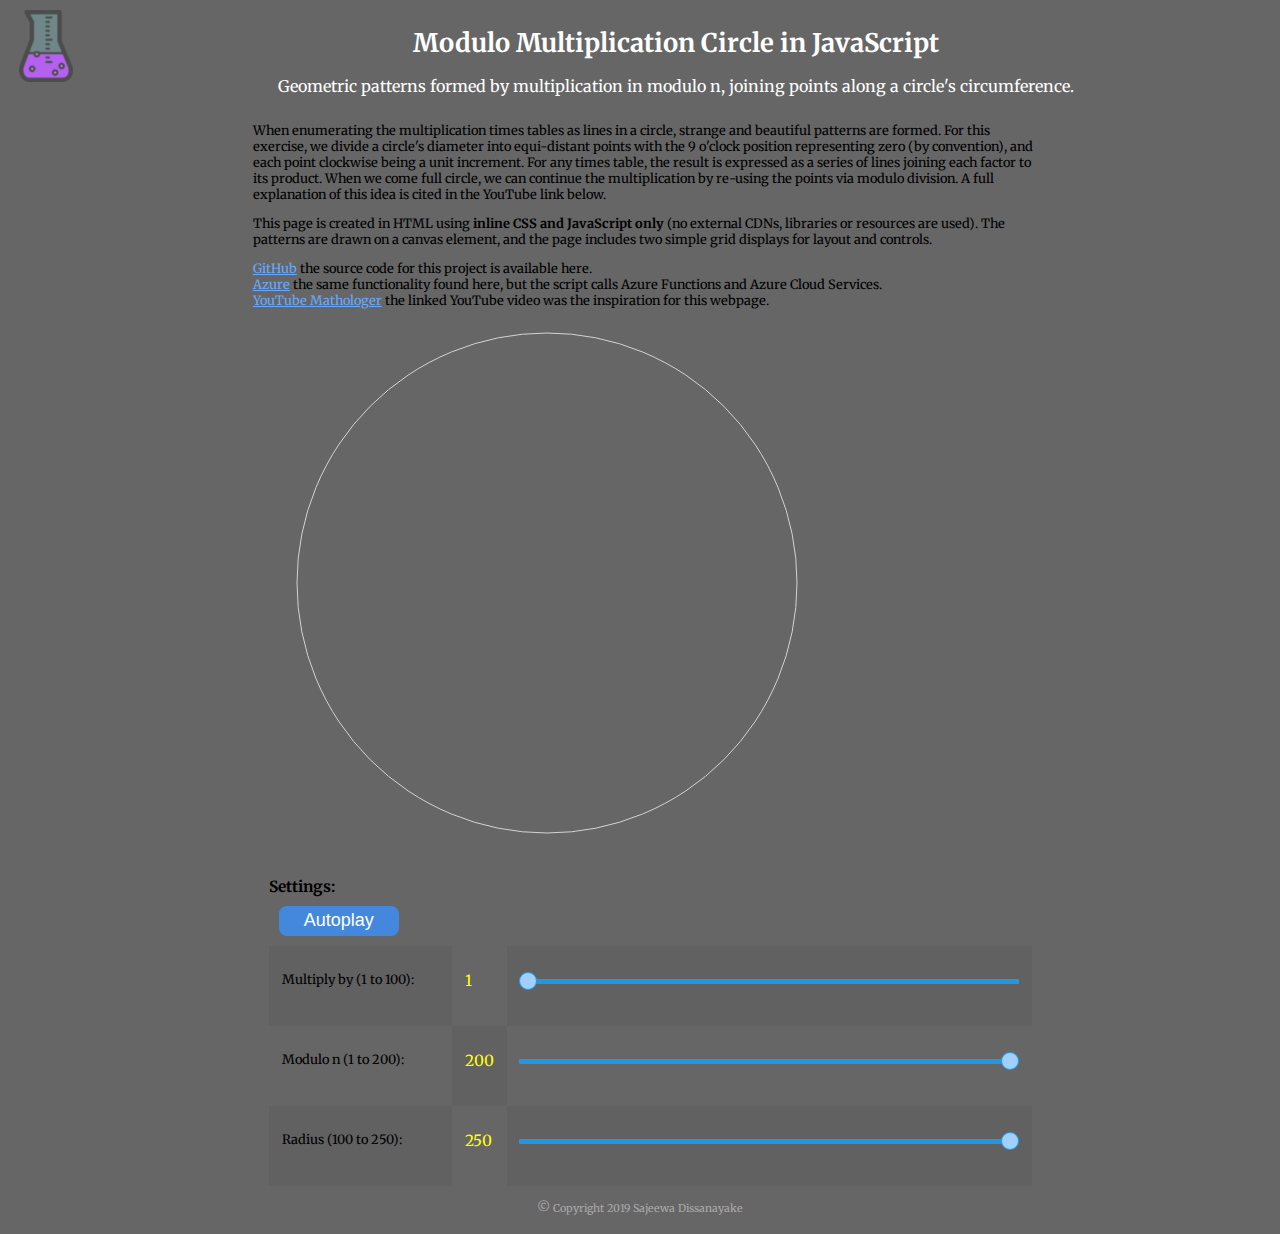
==== commit d93c65c7: "Refined responsive layout" ====
--- a/index.html
+++ b/index.html
@@ -10,12 +10,12 @@
     <link rel="stylesheet" href="site.css" />
 </head>
 <body onLoad="JavaScript:setOnRefresh();">
-    <form action="#" method="post">
+    <form action="#" method="post"> <!--this form is not required and has no effect. It is simply here because this page is inherited from a common code base with a similar page that does require it.-->
     <div id="page-container">
         <header class="header">
             <img src="logo.png" alt="lab logo" class="logo">
             <h1>Modulo Multiplication Circle in JavaScript</h1>
-            <p>Geometric patterns formed by multiplication in modulo n, joining points along the circumference of a circle.</p>
+            <p>Geometric patterns formed by multiplication in modulo n, joining points along a circle's circumference.</p>
         </header>
         <div class="wrapper">
             <div class="intro">
--- a/site.css
+++ b/site.css
@@ -1,3 +1,5 @@
+/* This stylesheet is designed for both the Js and JSon/Azure flavours of the Module Multiplication Circle Websites.
+ As such there is some redundancy in styles used by the Js version of the page.*/
 @import url("https://fonts.googleapis.com/css?family=Merriweather:300,900|Six+Caps");
 
 *, *::before, *::after {box-sizing: border-box;}
@@ -28,8 +30,13 @@
     color: #aaaaaa;
     width:100%;
 }
-    .header > h1, .header > p{
+    .header > h1 {
         color: white;
+    }
+
+    .header > p{
+        color: white;
+        font-size:1rem;
     }
 
     div.wrapper {
@@ -54,8 +61,9 @@
     display: grid;
     grid-template-columns: 5fr 1fr 15fr;
     grid-auto-rows: 80px;
-    max-width: 800px;
-    font-size: 0.9rem;
+    /* max-width: 800px; */
+    /* max-width:96vw; */
+    font-size: 0.8rem;
     color: black;
 }
 
@@ -69,9 +77,9 @@
             padding: 1em;
         }
 
-.blueButton {
-    height: 40px;
-    width: 150px;
+.blueButton, .blueButtonSimulator {
+    height: 30px;
+    width: 120px;
     border-style: none;
     border-radius: 8px;
     background-color: #4488DD;
@@ -86,10 +94,41 @@
         background-color: #77BBFF;
     }
 
+    .blueButtonSimulator a {
+        color: white;
+        display: block;
+        border-style: none;
+        border-radius: 8px;
+        background-color: #4488DD;
+        height: 30px;
+        width: 120px;
+        text-decoration: none;
+        text-align: center;
+        padding: 5px 10px 10px 10px;
+    }
+
+        .blueButtonSimulator a:hover {
+            background-color: #5599FF;
+        }
+
+        .blueButtonSimulator a:active {
+            background-color: #77BBFF;
+        }
+
+.buttonsimcontainer {
+    padding-top: 20px;
+    /*padding-bottom: 10px;*/
+    justify-content: flex-start;
+}
+
 #toggleBut {
     font-size: large;
 }
 
+.blueButtonLarge {
+    height: 40px;
+    width: 150px;
+}
 
 .slidecontainer, .radiogroupcontainer {
     width: 550px;
@@ -143,6 +182,36 @@
 
     input[type=range]:focus::-webkit-slider-runnable-track {
         background: #2497E3;
+    }
+
+    input[type=range]::-moz-range-track {
+        width: 100%;
+        height: 5px;
+        background: #2497E3;
+        border: none;
+        border-radius: 1px;
+    }
+    
+    /*hide the outline behind the border*/
+    input[type=range]:-moz-focusring{
+        outline: 1px solid white;
+        outline-offset: -1px;
+    }
+    
+    input[type=range]:focus::-moz-range-track {
+        background: #2497E3;
+    }
+    
+    input[type=range]::-moz-range-thumb {
+        box-shadow: 0px 0px 0px #000000;
+        border: 1px solid #2497E3;
+        height: 18px;
+        width: 18px;
+        border-radius: 25px;
+        background: #A1D0FF;
+        cursor: pointer;
+        -webkit-appearance: none;
+        margin-top: -7px;
     }
 
     input[type=range]::-ms-track {
@@ -264,9 +333,9 @@
             color: #dddddd;
         }
 
-    #statusmsg, #msg {
-        float: right;
-        /*padding-right: 20px;*/
+    #statusmsg {
+        float:right;
+        padding-right: 30px;
     }
 
     .subheading{
@@ -280,32 +349,94 @@
 
 /* #endregion */
 
+    div.canvaswrap{
+        max-width: 550px;
+        position: relative;
+        padding-left: 1rem;
+    }
+
+    div.canvaswrap > p {
+        position:absolute;
+        font-size: 0.9em;
+        top:528px;
+        left:100px;
+        max-width: 600px;
+    }
+
+    div.controls{
+        padding-left:1em;
+    }
+
+/* #region Base Style for responsive layout. Note this page grid layout is not designed for width less than 800px. */
+div.intro{
+    min-width:700px;
+    font-size:1.5em;
+    padding-left: 1em;
+    transform: translate(0, 0);
+}
+
+.header, .footer{
+    min-width:700px;
+}
+
+p.firstpara{
+    margin-top:0;
+}
+
+p.lastpara{
+    margin-bottom:0;
+}
+
+/* #endregion */
+
+
+/* #region min-width 768 */
+/* tablet */
+@media only screen and (min-width: 768px) 
+{
+    .header, .footer{
+        min-width: 100%;
+    }
+
+    div.intro{
+        max-width: 100%;
+    }
+}
+/* #endregion */
+
+
+/* #region Large Devices min width 820*/
+/* @media only screen and (min-width : 1200px) {} */
+@media only screen and (min-width: 820px) 
+{
     div.intro{
         min-width: 800px;
         max-width: 800px;
-    }
-
+        position: relative;
+        font-size:1em;
+        left: 50%;
+        transform: translate(-50%, 0);
+    }
+
+    div.controls{
+        min-width: 800px;
+        max-width: 800px;
+        position: relative;
+        left: 50%;
+        transform: translate(-48%, 0);
+    }
 
     div.canvaswrap{
-        max-width: 550px;
-    }
-
-    div.controls{
-        max-width: 800px;
-    }
-
-
-
-/* Extra Small Devices, Phones */ 
-/* @media only screen and (min-width : 480px) {
-} */
-    
-/* Small Devices, Tablets */
-/* @media only screen and (min-width : 768px) {
-} */
-
-
-    
+        position: relative;
+        left: 40%;
+        transform: translate(-20vw, 0);
+        padding-bottom: 1rem;
+    }
+}
+/* #endregion */
+
+
+/* #region wide screen width 1360 plus */
 /* Medium Devices, Desktops */
 @media only screen and (min-width : 1360px) {
     
@@ -313,16 +444,21 @@
         display: grid;
         grid-template-columns: 550px auto;
         grid-gap: 10px;
-        justify-content: center;
-        align-items: center;
+        justify-content:center;
+        align-items:left;
         padding: 10px 0,}
     
         .wrapper > .intro {
                 grid-column: 2;
                 grid-row: 1;
+                left: 0;
+                transform: translate(0, 0);
             }
 
         .wrapper > .canvaswrap {
+            left:3vw;
+            margin-right: 2rem;
+            transform: translate(-10%, 0);
             grid-column: 1;
             grid-row: 1/3;
         }
@@ -330,62 +466,24 @@
         .wrapper > .controls {
             grid-column: 2;
             grid-row: 2;
+            left: 0;
+            transform: translate(0, 0);
           }
-}
-    
-/* Large Devices, Wide Screens */
-/* @media only screen and (min-width : 1200px) {
-} */
-@media only screen and (max-width: 1359px) 
-{
-    div.intro{
-        min-width: 800px;
-        position: relative;
-        left: 50%;
-        transform: translateX(-50%);
-    }
-
-    div.controls{
-        position: relative;
-        left: 50%;
-        transform: translateX(-50%);
-    }
-
-    div.canvaswrap{
-        position: relative;
-        left: 20%;
-        transform: translate(-5%);
-    }
-}
-
-
-@media only screen and (max-width: 850px) 
-{
-    .header, .footer{
-        min-width: 800px;
-        max-width: 800px;
-    }
-
-    div.intro{
-        /* min-width: 800px; */
-        padding-left: 1rem;
-        left: 0;
-        transform: translateX(0);
-    }
-
-    p.firstpara{
-        margin-top:0;
-    }
-
-    p.lastpara{
-        margin-bottom:0;
-    }
-
-    div.canvaswrap{
-        position: relative;
-        padding-left: 1rem;
-        left: 0;
-        transform: translateX(0);
-    }
-}
-
+
+        div.canvaswrap{
+            position: relative;
+            left: 5%;
+            transform: translate(-5%);
+            padding-bottom: 1rem;
+        }
+
+        div.canvaswrap > p {
+            font-size: 1em;
+            left:50px;
+        }
+
+}
+/* #endregion */
+
+  
+
